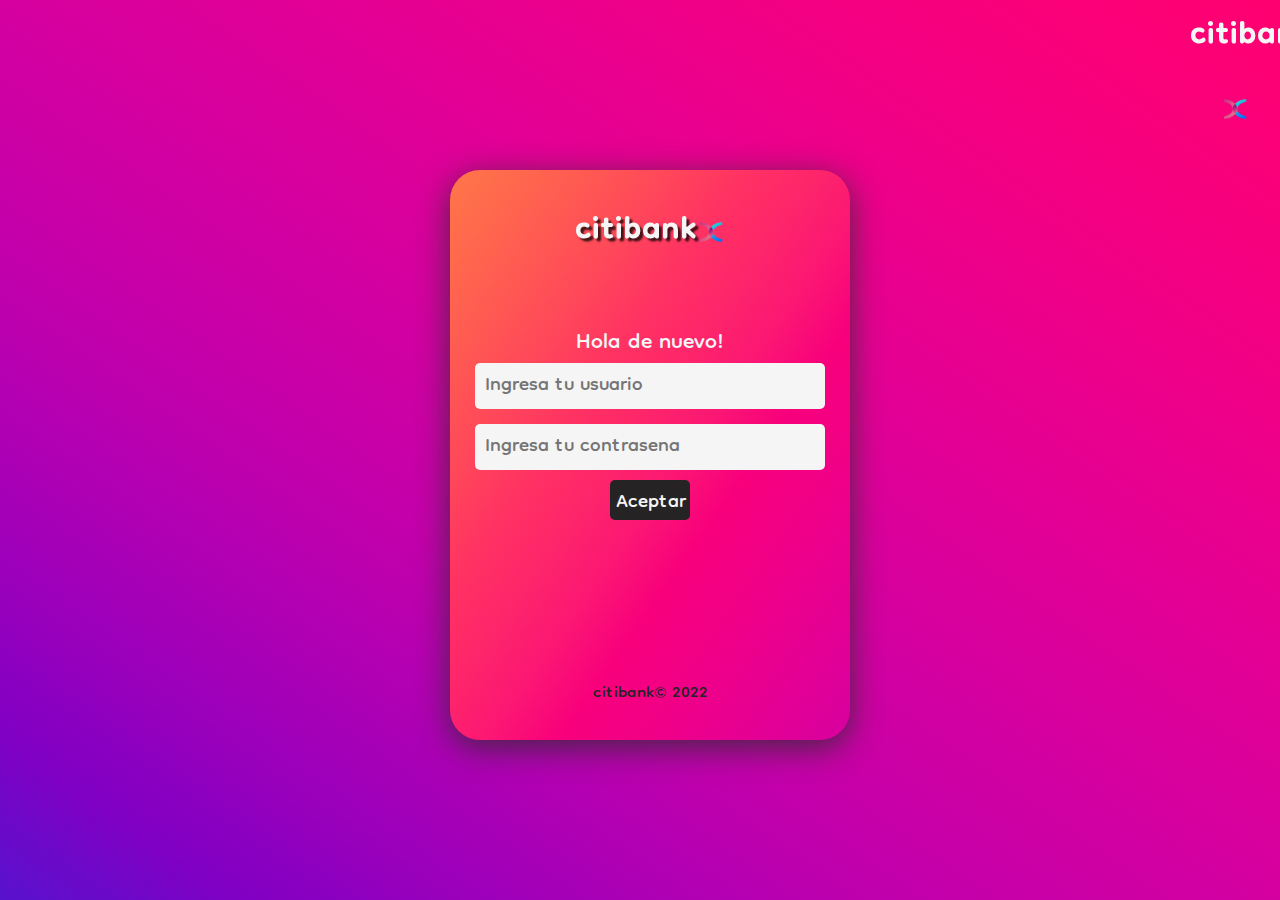
==== index.html @ 9b7be34e "add functionality" ====
<!DOCTYPE html>
<html lang="en">
<head>
    <meta charset="UTF-8">
    <meta http-equiv="X-UA-Compatible" content="IE=edge">
    <meta name="viewport" content="width=device-width, initial-scale=1.0">
    <link rel="preconnect" href="https://fonts.googleapis.com">
    <link rel="preconnect" href="https://fonts.gstatic.com" crossorigin>
    <link href="https://fonts.googleapis.com/css2?family=Dongle:wght@300&display=swap" rel="stylesheet">
    <link rel="shortcut icon" href="./assets/loco.png">
    <link rel="stylesheet" href="style.css">
    <title>ATM</title>
</head>
<body>
    <header>
        <h1 id="title-header">citibank<img id="logo-image-w" src="./assets/loco.png" alt="" srcset=""></h1>
    </header>
    <section class="container" id="container-access">
        <div class="welcome-title">
            <h1>citibank<img id="img-first" src="./assets/loco.png" alt="" srcset=""></h1>
        </div>
        <div class="welcome-data">
            <span>Hola de nuevo!</span>
            <input placeholder="Ingresa tu usuario" type="text" id="user">
            <input placeholder="Ingresa tu contrasena" type="password" id="password">
            <button id="btn-access" onClick="Access();">Aceptar</button>
            <span id="error-mssg" style="display:none;">Acceso denegado.<br>Intentalo de nuevo.</span>
        </div>
        <div class="welcome-footer">
            <span>citibank© 2022</span>
        </div>
    </section>
    <section class="container" id="container-stats" style="display:none;">
            <section class="balance">
                <p class="title-setts">Mi cuenta</p>
                <p id="title-balance">Estadisticas</p>
            </section>
            <section class="stats-resume">
                <div class="stats-item">
                    <img src="./assets/deposit.png" alt="">
                    <div class="stats-group">
                        <span class="stats-name">Entrada de<br>Depositos</span>
                        <span class="stats-amount">$8580</span>
                    </div>
                </div>
                <div class="stats-item">
                    <img src="./assets/daily.png" alt="">
                    <div class="stats-group">
                        <span class="stats-name">Deposito<br>Diario</span>
                        <span class="stats-amount">$300</span>
                    </div>
                </div>
                <div class="stats-item">
                    <img src="./assets/month.png" alt="">
                    <div class="stats-group">
                        <span class="stats-name">Deposito<br>Mensual</span>
                        <span class="stats-amount">$13789</span> 
                    </div>
                </div>
            </section>
            <img class="graph" src="./assets/stats.PNG" alt="">
            <section class="stats-category">
                <h3>Category Expenses</h3>
                <img src="./assets/graphs.PNG" alt="">
            </section>
    </section>
    <section class="container" id="container-perfil" style="display:none;">
        <section class="balance">
            <p class="title-setts">Mi cuenta</p>
            <p id="title-balance">Perfil</p>
        </section>
        <section class="perfil-data">
            <img class="perfil-photo" src="./assets/perfil.png" alt="">
            <span class="perfil-title">Cuenta perfiles</span>            
            <div class="perfil-group">
                <span class="perfil-item-name">Identificacion personal</span>
                <div class="perfil-item">
                    <span class="perfil-item-title">Nombre completo</span>
                    <span class="perfil-item-data" id="namecmpt-client"></span>
                </div>
                <div class="perfil-item">
                    <span class="perfil-item-title">No de cliente</span>
                    <span  class="perfil-item-data">105524784</span>
                </div>
            </div>
            <div class="perfil-group">
                <span class="perfil-item-name">Datos de contacto</span>
                <div class="perfil-item">
                    <span class="perfil-item-title">Celular verificado</span>
                    <span class="perfil-item-data">** **** 5663</span>
                </div>
                <div class="perfil-item">
                    <span class="perfil-item-title">Casa</span>
                    <span  class="perfil-item-data">No aplica</span>
                </div>
                <div class="perfil-item">
                    <span class="perfil-item-title">Correo electronico</span>
                    <span  class="perfil-item-data">*******az@gmail.com</span>
                </div>
            </div>
            <div class="perfil-group">
                <span class="perfil-item-name">Datos personales</span>
                <div class="perfil-item">
                    <span class="perfil-item-title">Fecha de nacimiento</span>
                    <span class="perfil-item-data">**/**/1994</span>
                </div>
                <div class="perfil-item">
                    <span class="perfil-item-title">RFC</span>
                    <span  class="perfil-item-data">**********</span>
                </div>
            </div>
        </section>
    </section>
    <section class="container" id="container-home" style="display:none;">
        <section id="title-contain">
            <h2>¡Hola, <span id="name-client"></span>!</h2>
            <span>20-04-2022</span>    
        </section>
        <section id="card-contain">
            <span class="under">citibank </span>
            <div class="card">
                <p id="card-company">VISA</p>
                <img src="" alt="">
                <p id="card-number">**** **** **** 0005</p>
                <div id="card-data">
                    <div id="card-data-n">
                        <p class="card-data-names-style">CARDHOLDER</p>
                        <p class="card-data-style"> <span id="namecmpt-client-card"></span></p>
                    </div>
                    <div id="card-data-d">  
                        <p class="card-data-names-style"> EXP</p>
                        <p class="card-data-style">11/24</p>
                    </div>
                    <div id="card-data-c">  
                        <p class="card-data-names-style">CVV</p>
                        <p class="card-data-style">826</p>
                    </div>
                </div>
            </div>
        </section>
        <section id="operations-contain" >
                <button class="operations-card" onClick="Consulta();">
                    <img class="operations-img" src="./assets/consulta.png" alt="">
                    <span class="operations-item-name">Consulta</span>
                </button>
                <button class="operations-card" onClick="Abona();">
                    <img class="operations-img" src="./assets/abona.png" alt="">
                    <span class="operations-item-name">Abona</span>
                </button>
                <button class="operations-card" onClick="Retira();">
                    <img class="operations-img" src="./assets/retira.png" alt="">
                    <span class="operations-item-name">Retira</span>
                </button>
        </section>
    </section>
    <section class="container" id="container-pay" style="display:none;">
        <section class="balance">
            <p id="total-balance">$<span id="amount-client"></span> </p>
            <p id="title-balance">Available balance</p>
        </section>
        <div class="operations-card-selected">
            <img class="operations-img-selected" src="./assets/abona.png" alt="">
            <span class="operations-item-name-selected">Abona</span>
        </div>
        <section class="container-amount">
            <!--<span id="span-amount">Ingresa la cantidad: </span> <br>-->
            <span class="sign">$</span>
            <input type="number" name="amount" id="abona-amount">
            <button id="accept-amount" onclick="AbonaAction();">Aceptar</button>
            <p id="amount-info"></p>   
        </section>
        <section id="container-extras">
            <span class="balance-day">Other Settings</span>
            <div class="balance-item2">
                <img class="balance-icon" src="./assets/contact.png" alt="">
                <span class="balance-place-type">Contactless Payment</span>
                <img class="balance-icon" src="./assets/on.png" alt="">
            </div>
            <div class="balance-item2">
                <img class="balance-icon" src="./assets/online.png" alt="">
                <span class="balance-place-type">Online Payment</span>
                <img class="balance-icon" src="./assets/off.png" alt="">
            </div>
            <div class="balance-item2">
                <img class="balance-icon" src="./assets/efect.png" alt="">
                <span class="balance-place-type">ATM Withdraws</span>
                <img class="balance-icon" src="./assets/on.png" alt="">
            </div>
            <div class="balance-item2">
                <img class="balance-icon" src="./assets/limit.png" alt="">
                <span class="balance-place-type">Card Limit</span>
                <img class="balance-icon" src="./assets/on.png" alt="">
            </div>
            <div class="balance-item2">
                <img class="balance-icon" src="./assets/freeze.png" alt="">
                <span class="balance-place-type">Freeze Card</span>
                <img class="balance-icon" src="./assets/off.png" alt="">
            </div>
        </section>
    </section>
    <section class="container" id="container-remove" style="display:none;">
        <section class="balance">
            <p id="total-balance">$<span id="amount-client-remove"></span> </p>
            <p id="title-balance">Available balance</p>
        </section>
        <div class="operations-card-selected">
            <img class="operations-img-selected" src="./assets/retira.png" alt="">
            <span class="operations-item-name-selected">Retira</span>
        </div>
        <section class="container-amount">
            <!--<span id="span-amount">Ingresa la cantidad: </span> <br>-->
            <span class="sign">$</span>
            <input type="number" name="amount" id="retira-amount">
            <button id="accept-amount-r" onclick="RetiraAction();">Aceptar</button>
            <p id="amount-info-r"></p>   
        </section>
        <section id="container-extras">
            <span class="balance-day">Other Settings</span>
            <div class="balance-item2">
                <img class="balance-icon" src="./assets/contact.png" alt="">
                <span class="balance-place-type">Contactless Payment</span>
                <img class="balance-icon" src="./assets/on.png" alt="">
            </div>
            <div class="balance-item2">
                <img class="balance-icon" src="./assets/online.png" alt="">
                <span class="balance-place-type">Online Payment</span>
                <img class="balance-icon" src="./assets/off.png" alt="">
            </div>
            <div class="balance-item2">
                <img class="balance-icon" src="./assets/efect.png" alt="">
                <span class="balance-place-type">ATM Withdraws</span>
                <img class="balance-icon" src="./assets/on.png" alt="">
            </div>
            <div class="balance-item2">
                <img class="balance-icon" src="./assets/limit.png" alt="">
                <span class="balance-place-type">Card Limit</span>
                <img class="balance-icon" src="./assets/on.png" alt="">
            </div>
            <div class="balance-item2">
                <img class="balance-icon" src="./assets/freeze.png" alt="">
                <span class="balance-place-type">Freeze Card</span>
                <img class="balance-icon" src="./assets/off.png" alt="">
            </div>
        </section>
    </section>
    <section class="container" id="container-operations" style="display:none;">
        <section class="balance">
            <p id="total-balance">$<span id="amount-client-s"></span> </p>
            <p id="title-balance">Available balance</p>
        </section>
        <section class="balance-operations">
            <span class="balance-day">Today</span>
            <div class="balance-operations-container">
                <div class="balance-item">
                    <img class="balance-icon" src="./assets/grocery.png" alt="">
                    <div class="balance-place">
                        <span class="balance-place-type">Grocery</span>
                        <span class="balance-place-name">Walmart</span>
                    </div>
                    <div class="balance-income">
                        <span class="balance-income-amount">-$1,350.20</span>
                        <span class="balance-income-date">19 Feb</span>
                    </div>
                </div>
                <div class="balance-item">
                    <img class="balance-icon" src="./assets/transport.png" alt="">
                    <div class="balance-place">
                        <span class="balance-place-type">Transport</span>
                        <span class="balance-place-name">Uber</span>
                    </div>
                    <div class="balance-income">
                        <span class="balance-income-amount">-$150.00</span>
                        <span class="balance-income-date">19 Feb</span>
                    </div>
                </div>
            </div>
            <span class="balance-day">Yesterday</span>
            <div class="balance-operations-container">
                <div class="balance-item">
                    <img class="balance-icon" src="./assets/coffee.png" alt="">
                    <div class="balance-place">
                        <span class="balance-place-type">Food</span>
                        <span class="balance-place-name">Starbucks</span>
                    </div>
                    <div class="balance-income">
                        <span class="balance-income-amount">-$1,350.20</span>
                        <span class="balance-income-date">18 Feb</span>
                    </div>
                </div>
            <span class="balance-day">Last week</span>
            <div class="balance-operations-container">
                <div class="balance-item">
                    <img class="balance-icon" src="./assets/grocery.png" alt="">
                    <div class="balance-place">
                        <span class="balance-place-type">Grocery</span>
                        <span class="balance-place-name">Walmart</span>
                    </div>
                    <div class="balance-income">
                        <span class="balance-income-amount">-$890.65</span>
                        <span class="balance-income-date">16 Feb</span>
                    </div>
                </div>
                <div class="balance-item">
                    <img class="balance-icon" src="./assets/delivery.png" alt="">
                    <div class="balance-place">
                        <span class="balance-place-type">Delivery</span>
                        <span class="balance-place-name">Amazon</span>
                    </div>
                    <div class="balance-income">
                        <span class="balance-income-amount">-$350.00</span>
                        <span class="balance-income-date">14 Feb</span>
                    </div>
                </div>
                <div class="balance-item">
                    <img class="balance-icon" src="./assets/meat.png" alt="">
                    <div class="balance-place">
                        <span class="balance-place-type">Food</span>
                        <span class="balance-place-name">Don Asado</span>
                    </div>
                    <div class="balance-income">
                        <span class="balance-income-amount">-$1,130.00</span>
                        <span class="balance-income-date">13 Feb</span>
                    </div>
                </div>
            </div>
        </section>
    </section>
    <section id="menu-contain" style="display:none;">
            <button class="menu-item" id="btn-inicio" onClick="Home();">
                <img class="menu-img" src="./assets/home.png" alt="">
                <span class="menu-item-name">Inicio</span>
            </button>
            <button class="menu-item" id="btn-statics" onClick="Today();">
                <img class="menu-img" src="./assets/today.png" alt="">
                <span class="menu-item-name">Statics</span>
            </button>
            <button class="menu-item" id="btn-perfil" onClick="Perfil();">
                <img class="menu-img" src="./assets/perfil.png" alt="">
                <span class="menu-item-name">Perfil</span>
            </button>
    </section>
    <source>
</body>
<script src="myscript.js"></script>
</html>
---- style.css ----
*{
    margin:0;
    border:0;
    font-family: 'Dongle', sans-serif;
    font-size: 30px;
}

button{
    background: none;
}
body{
    background-image: linear-gradient(to right top, #5812cc, #7f00c4, #9b00bb, #b100b3, #c300ab, #cf00a3, #da009c, #e40094, #ec008b, #f40082, #fa0079, #ff006f);
    display:flex;
    flex-direction: row;
    justify-content: center;
    height: 100vh;
    overflow: hidden;
    color:rgb(37, 35, 35);
}

header{
    position: absolute;
    width: 100vw;
    overflow: hidden;
}

#container-access{
    background-image: linear-gradient(to left top, #d700a0, #e10097, #ea008e, #f20085, #f8007c, #fb1773, #fe266a, #ff3362, #ff475a, #ff5853, #ff684d, #ff7649);
    box-shadow: 0 8px 32px 0 rgba(44, 45, 46, 0.829);
    text-align: center;
    display: flex;
    flex-direction: column;
    justify-content: space-between;
}

.welcome-title h1{
    color: whitesmoke;
    font-size: 50px;
    text-shadow: 3px 3px 2px rgba(2, 2, 2, 0.746);
}

#img-first{
    width: 30px;
    height:20px; 
    margin-bottom:-4px;
}

.welcome-data{
    display: flex;
    flex-direction: column;
    text-align: center;
    margin-top: -100px;
}

.welcome-data span{
    color: whitesmoke;
    font-size: 34px;
    margin-bottom: -20px;
}

.welcome-data input{
    border-radius: 5px;
    background-color: whitesmoke;
    color: rgb(37, 35, 35);
    padding-left: 10px;
    margin-top: 15px;
}

#btn-access{
    display: flex;
    align-self: center;
    width:80px;
    height: 40px;
    border-radius: 5px;
    margin-top: 10px;
    color: whitesmoke;
    background-color: rgb(37, 35, 35);
}

#error-mssg{
    border-radius: 5px;
    font-size: 25px;
    color: rgb(100, 21, 21);
    font-weight: bolder;
    line-height: 20px;
    margin-top: 5px;
}

#btn-access:hover{
    background-color: #5812CC;
    box-shadow: 0 8px 20px 0 rgba(44, 45, 46, 0.829);
    transform: scale(1.1);
    cursor: pointer;
    text-shadow: 3px 3px 2px rgba(2, 2, 2, 0.746);
}

.welcome-footer span{
    font-size: 25px;
}

.stats-resume{
    display: flex;
    flex-direction: row;
    margin-top: 20px;
    justify-content: space-between;
    align-items: center
}

.stats-item{
    display: flex;
}
.stats-item img{
    width: 35px;
    height: 35px;
}
.stats-group{
    display: flex;
    flex-direction: column;
    line-height: 15px;
}

.stats-name{
    font-size: 20px;
    color: rgba(122, 121, 121, 0.712);
}

.stats-amount{
    font-size: 22px;
}

.graph{
    border-radius: 10px;
    margin-top: 25px;
    box-shadow: 0 8px 32px 0 rgba(40, 40, 43, 0.301);
    width: 100%;
}

.stats-category{
    display: flex;
    flex-direction: column;
}

.stats-category h3{
    font-size: 20px;
    margin-top: 25px;
}

.stats-category img{
    height: 120px;
    width: 120px;
    align-self: center;
    border-radius: 10px;
}

.perfil-data{
    display: flex;
    flex-direction: column;
}

.perfil-photo{
    width: 80px;
    height: 80px;
    margin-top: 5px;
    align-self: center;
}

.perfil-title{
    font-size: 20px;
    color: rgba(122, 121, 121, 0.712);
    margin-top: -8px;
    align-self: center;
}

.perfil-group{
    margin-top: -10px;
}

.perfil-item-name{
    font-size: 23px;
    color: rgba(122, 121, 121, 0.712);
}

.perfil-item{
    display: flex;
    flex-direction: row;
    width: 100%;
    justify-content: space-between;
    box-shadow: 0 8px 32px 0 rgba(40, 40, 43, 0.301);
    border-radius: 5px;
    padding-left: 5px;
    padding-right: 5px;
}

.perfil-item-title{
    font-size: 20px;
    color: rgba(122, 121, 121, 0.712);
}

.perfil-item-data{
    font-size: 22px;
    font-weight: bold;
    color: rgb(37, 35, 35);
}

#title-header{
    color: whitesmoke;
    font-size: 50px;
    padding-left: 1190px;
    text-align: center;
}


#logo-image-w{
    width: 30px;
    height:20px; 
    margin-bottom: -3px;
}

.container{
    align-self: center;
    display: flex;
    flex-direction: column;
    /*
    background: rgba( 255, 255, 255, 0.25 );
    box-shadow: 0 8px 32px 0 rgba( 31, 38, 135, 0.37 );
    backdrop-filter: blur( 4px );
    -webkit-backdrop-filter: blur( 4px );
    border-radius: 10px;
    border: 1px solid rgba( 255, 255, 255, 0.18 );*/
    background-color: whitesmoke;
    border-radius: 30px;
    padding: 25px;
    margin-top: 10px;
    margin-left: 20px;
}

#container-operations, #container-pay, #container-access, #container-stats, #container-perfil{
    width:350px;
    height:520px;
}

#title-contain{
    display: flex;
    justify-content: space-between;
}


#card-contain{    
  position: relative;
}
.card{
    /*background: rgba( 255, 118, 73, 0.3 );
box-shadow: 0 8px 32px 0 rgba( 31, 38, 135, 0.37 );
backdrop-filter: blur( 12px );
-webkit-backdrop-filter: blur( 12px );
border-radius: 10px;
border: 1px solid rgba( 255, 255, 255, 0.18 );*/
    background: rgba( 255, 118, 73, 0.95 );
    box-shadow: 0 8px 32px 0 rgba(31, 38, 135, 0.507);
    backdrop-filter: blur( 13.5px );
    -webkit-backdrop-filter: blur( 13.5px );
    border-radius: 10px;
    border: 1px solid rgba( 255, 255, 255, 0.18 );
    width:350px;
    height:200px;
    display: flex;
    flex-direction: column;
}

.card:hover{
    transform: rotate3d(50px);
}

#card-company{
    align-self: flex-end;
    padding-top: 10px;
    padding-right: 20px;
    font-weight: bold;
    color: whitesmoke;
}

.under{
    position:absolute;
    color:rgba(255, 255, 255, 0.424);
    font-size: 35px;
    margin-left:20px;
    margin-top:40px;
    z-index:2;
}

#card-number{
    padding-left: 20px;
    font-size: 45px;
    margin-top: 15px;
    color: whitesmoke;
}

#card-data{
    display: flex;
    margin-top: 0;
    margin-left:20px;
}

#card-data-n, #card-data-d{
    margin-right: 35px;
}

.card-data-names-style{
    font-size: 20px;
    position:absolute;
    margin-top: 8px;
    color: rgba(245, 245, 245, 0.507);
}

.card-data-style{
    margin-top: 15px;
    color: whitesmoke;
}

#operations-contain{
    display: flex;
    flex-direction: column;
    margin-top: 15px;
}

.operations-card{
    /*background: rgba( 0, 93, 255, 0.15 );
    box-shadow: 0 8px 32px 0 rgba( 31, 38, 135, 0.37 );
    backdrop-filter: blur( 13.5px );
    -webkit-backdrop-filter: blur( 13.5px );
    border-radius: 10px;
    background-color: #5812CC;*/
    background-color: rgb(37, 35, 35);
    border-radius: 5px;
    height: 80px;
    margin-top: 5px;
    display: flex;
    padding-left: 15px;
    justify-content: left;
    text-align: center;
    align-items: center;
}

.operations-card:hover{
    background-color: #5812CC;
    cursor: pointer;
}

.operations-img{
    width: 60px;
    height: 60px;
    border-radius: 30px;
}

.operations-card:hover img{
    width: 70px;
    height: 70px;
    box-shadow: 10px 10px 10px 0px rgba(0,0,0,0.75);
    -webkit-box-shadow: 10px 10px 10px 0px rgba(0,0,0,0.75);
    -moz-box-shadow: 10px 10px 10px 0px rgba(0,0,0,0.75);
}

.operations-item-name{
    color: whitesmoke;
    font-size: 40px;
    padding-left: 15px;
}

.operations-card:hover span{
    text-shadow: 3px 3px 2px rgba(2, 2, 2, 0.746);
    letter-spacing: 7px;
    font-weight: bolder;
}

#menu-contain{
    position: absolute;
    width: 100%;
    display: flex;
    flex-direction: column;
    margin-left: 0px;
    margin-top: 30px;
}

.menu-item{
    background-color: rgb(37, 35, 35);
    border-radius: 5px;
    display: flex;
    flex-direction: column;
    align-items: center;
    width: 60px;
    padding-top: 5px;
    margin-top: 1px;
}

.menu-item:hover{
    background-color: #5812CC;
    cursor: pointer;
    flex-direction: row;
    align-items: center;
    width: 150px;
    height: 60px;
    align-self: 50px;
    padding-top: 0;
    padding-right: 20px;
}

.menu-item:hover img{
    width: 50px;
    height: 50px;
    padding-left: 15px;
}
.menu-img{
    width: 30px;
    height: 30px;
}

.menu-item-name{
    font-size: 18px;
    color: whitesmoke;
    font-weight: bolder;
    letter-spacing: 2px;
}

.menu-item:hover span{
    font-size: 25px;
    margin-left: 5px;
}

/*///////////////////////////////*/
.balance{
    width:100%;
    border-bottom: 2px solid #5812CC;
}

#total-balance{
    font-size: 50px;
    position: absolute;
    font-weight: bolder;
    margin-top: -40px;
}

#amount-client, #amount-client-s, #amount-client-remove{
    font-size: 50px;
    position: absolute;
    font-weight: bolder;
}

.title-setts{
    font-size: 50px;
    position: absolute;
    font-weight: bolder;
    margin-top: -40px;
}

#title-balance{
    font-size: 25px;
    margin-top: 40px;
    color:rgba(122, 121, 121, 0.986);
}

/*/////////////////////////////*/

.balance-day{
    font-size: 20px;
    color:rgba(122, 121, 121, 0.712);    
    font-weight: bolder;
}

.balance-item{
    display: flex;
    flex-direction: row;
    align-items: center;
    justify-content: space-between;
    text-align: center;
    background: rgba( 255, 255, 255, 0.2 );
    box-shadow: 0 8px 32px 0 rgba( 31, 38, 135, 0.37 );
    backdrop-filter: blur( 13.5px );
    -webkit-backdrop-filter: blur( 13.5px );
    border-radius: 10px;
    border: 1px solid rgba( 255, 255, 255, 0.18 );
    padding: 5px 15px;
    margin-top: 1px;
}

.balance-item:hover{
    background-color:rgb(37, 35, 35);
    color: whitesmoke;
}

.balance-place, .balance-income{
    display: flex;
    flex-direction: column;
    line-height: 15px;
}

.balance-icon{
    height: 33px;
    width: 33px;
}

.balance-place-type{
    font-size: 22px;  
    font-weight: bolder;  
}

.balance-place-name{
    font-size: 22px; 
}

.balance-income-amount{
    font-size: 22px; 
    font-weight: bolder;
    color:rgb(214, 24, 24);
}

.balance-income-date{
    font-size: 22px; 
}

#amount{
    padding-left: 10px;
    border-radius: 5px;
    background-color: #5912cc41;
}

.sign{
    font-weight: bold;
}


#accept-amount, #accept-amount-r {
   background-color: rgb(37, 35, 35);
   color: whitesmoke;
   border-radius: 10px;
   font-weight: bold;
   font-size: 28px;
 }

 #accept-amount:hover, #accept-amount-r:hover {
   background-color: #5812CC;
   text-decoration: none;
   cursor: pointer;
 }

 #abona-amount{
    padding-left: 15px;
    height: 30px;
 }

 #amount-info, #amount-info-r{
     position: absolute;
     line-height: 20px;
 }
 #container-extras{
     margin-top: 55px;
 }

 
.operations-card-selected{
    background-color: #5812CC;
    border-radius: 5px;
    height: 50px;
    margin-top: 5px;
    display: flex;
    padding-left: 15px;
    justify-content: left;
    text-align: center;
    align-items: center;
}

.operations-img-selected{
    width: 30px;
    height: 30px;
    border-radius: 30px;
}


.operations-item-name-selected{
    color: whitesmoke;
    font-size: 40px;
    padding-left: 15px;
}

 .balance-item2{
    display: flex;
    flex-direction: row;
    align-items: center;
    justify-content: space-between;
    text-align: center;
    background: rgba( 255, 255, 255, 0.2 );
    box-shadow: 0 8px 32px 0 rgba( 31, 38, 135, 0.37 );
    backdrop-filter: blur( 13.5px );
    -webkit-backdrop-filter: blur( 13.5px );
    border-radius: 10px;
    border: 1px solid rgba( 255, 255, 255, 0.18 );
    padding: 5px 15px;
    margin-top: 1px;
 }
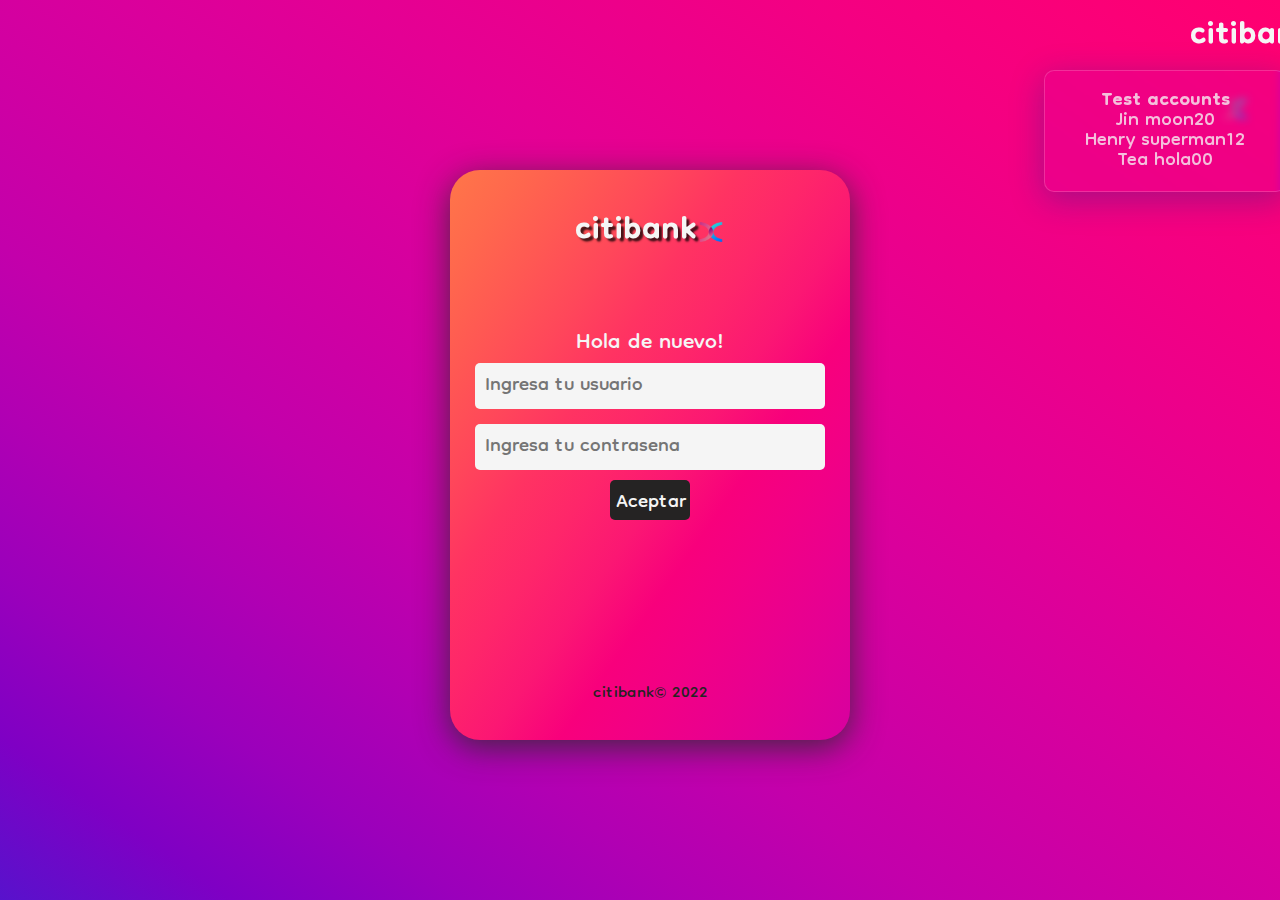
==== commit f3da9dac: "add final changes" ====
--- a/index.html
+++ b/index.html
@@ -30,6 +30,12 @@
             <span>citibank© 2022</span>
         </div>
     </section>
+    <div class="test-acc-pin">
+        <h3>Test accounts</h3>
+        <span>Jin  moon20</span>
+        <span>Henry  superman12</span>
+        <span>Tea  hola00</span>
+    </div>
     <section class="container" id="container-stats" style="display:none;">
             <section class="balance">
                 <p class="title-setts">Mi cuenta</p>
--- a/style.css
+++ b/style.css
@@ -92,6 +92,30 @@
     transform: scale(1.1);
     cursor: pointer;
     text-shadow: 3px 3px 2px rgba(2, 2, 2, 0.746);
+}
+
+.test-acc-pin{
+    position: absolute;
+    display: flex;
+    flex-direction: column;
+    align-items: center;
+    width: 200px;
+    margin-right: -1050px;
+    margin-top: 70px;
+    line-height: 20px;
+    padding: 20px;
+    background: rgba( 215, 0, 160, 0.25 );
+    box-shadow: 0 8px 32px 0 rgba( 31, 38, 135, 0.37 );
+    backdrop-filter: blur( 4px );
+    -webkit-backdrop-filter: blur( 4px );
+    border-radius: 10px;
+    border: 1px solid rgba( 255, 255, 255, 0.18 );
+    color: rgba(245, 245, 245, 0.781);
+}
+
+.test-acc-pin:nth-child(1){
+    font-weight: bold;
+    font-size: 35px;
 }
 
 .welcome-footer span{
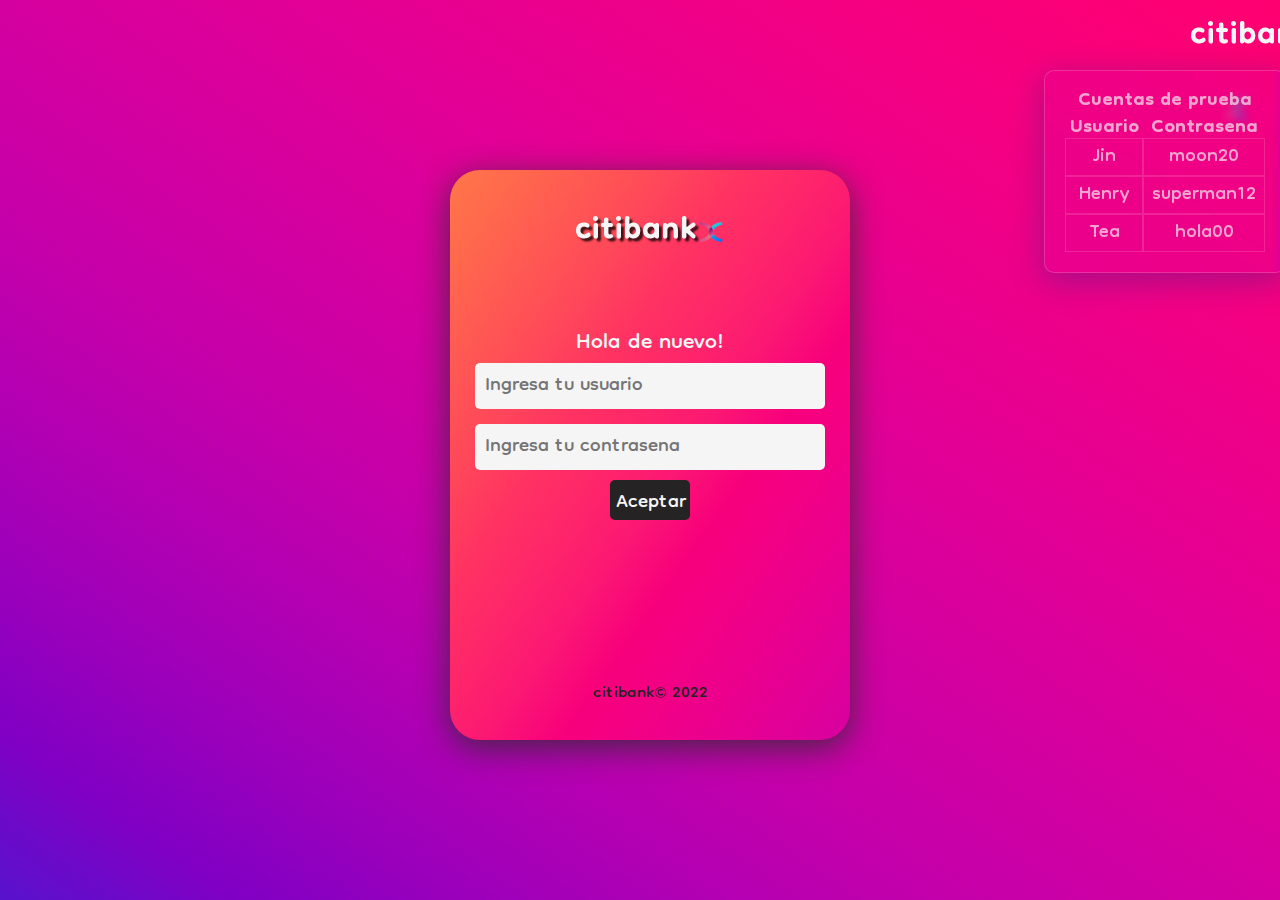
==== commit 10a0c3e2: "add functionality in buttons and adjustments on math operations" ====
--- a/index.html
+++ b/index.html
@@ -30,46 +30,15 @@
             <span>citibank© 2022</span>
         </div>
     </section>
-    <div class="test-acc-pin">
-        <h3>Test accounts</h3>
-        <span>Jin  moon20</span>
-        <span>Henry  superman12</span>
-        <span>Tea  hola00</span>
+    <div class="test-acc-pin" id="acc-pin">
+        <h3>Cuentas de prueba</h3>
+        <div class="test-acc-user">
+            <h3>Usuario</h3> <h3>Contrasena</h3>
+            <span>Jin</span> <span> moon20</span>
+            <span>Henry</span> <span> superman12</span>
+            <span>Tea</span> <span> hola00</span>
+        </div>
     </div>
-    <section class="container" id="container-stats" style="display:none;">
-            <section class="balance">
-                <p class="title-setts">Mi cuenta</p>
-                <p id="title-balance">Estadisticas</p>
-            </section>
-            <section class="stats-resume">
-                <div class="stats-item">
-                    <img src="./assets/deposit.png" alt="">
-                    <div class="stats-group">
-                        <span class="stats-name">Entrada de<br>Depositos</span>
-                        <span class="stats-amount">$8580</span>
-                    </div>
-                </div>
-                <div class="stats-item">
-                    <img src="./assets/daily.png" alt="">
-                    <div class="stats-group">
-                        <span class="stats-name">Deposito<br>Diario</span>
-                        <span class="stats-amount">$300</span>
-                    </div>
-                </div>
-                <div class="stats-item">
-                    <img src="./assets/month.png" alt="">
-                    <div class="stats-group">
-                        <span class="stats-name">Deposito<br>Mensual</span>
-                        <span class="stats-amount">$13789</span> 
-                    </div>
-                </div>
-            </section>
-            <img class="graph" src="./assets/stats.PNG" alt="">
-            <section class="stats-category">
-                <h3>Category Expenses</h3>
-                <img src="./assets/graphs.PNG" alt="">
-            </section>
-    </section>
     <section class="container" id="container-perfil" style="display:none;">
         <section class="balance">
             <p class="title-setts">Mi cuenta</p>
@@ -85,7 +54,7 @@
                     <span class="perfil-item-data" id="namecmpt-client"></span>
                 </div>
                 <div class="perfil-item">
-                    <span class="perfil-item-title">No de cliente</span>
+                    <span class="perfil-item-title">No. de cliente</span>
                     <span  class="perfil-item-data">105524784</span>
                 </div>
             </div>
@@ -120,7 +89,7 @@
     <section class="container" id="container-home" style="display:none;">
         <section id="title-contain">
             <h2>¡Hola, <span id="name-client"></span>!</h2>
-            <span>20-04-2022</span>    
+            <span id="current-date"></span>    
         </section>
         <section id="card-contain">
             <span class="under">citibank </span>
@@ -130,7 +99,7 @@
                 <p id="card-number">**** **** **** 0005</p>
                 <div id="card-data">
                     <div id="card-data-n">
-                        <p class="card-data-names-style">CARDHOLDER</p>
+                        <p class="card-data-names-style">TITULAR</p>
                         <p class="card-data-style"> <span id="namecmpt-client-card"></span></p>
                     </div>
                     <div id="card-data-d">  
@@ -162,7 +131,7 @@
     <section class="container" id="container-pay" style="display:none;">
         <section class="balance">
             <p id="total-balance">$<span id="amount-client"></span> </p>
-            <p id="title-balance">Available balance</p>
+            <p id="title-balance">Saldo disponible</p>
         </section>
         <div class="operations-card-selected">
             <img class="operations-img-selected" src="./assets/abona.png" alt="">
@@ -171,43 +140,36 @@
         <section class="container-amount">
             <!--<span id="span-amount">Ingresa la cantidad: </span> <br>-->
             <span class="sign">$</span>
-            <input type="number" name="amount" id="abona-amount">
+            <input type="number" name="amount" id="abona-amount" onkeyup="HideMessage()">
             <button id="accept-amount" onclick="AbonaAction();">Aceptar</button>
             <p id="amount-info"></p>   
         </section>
-        <section id="container-extras">
-            <span class="balance-day">Other Settings</span>
+        <section class="container-extras">
+            <span class="balance-day">Otros</span>
             <div class="balance-item2">
-                <img class="balance-icon" src="./assets/contact.png" alt="">
-                <span class="balance-place-type">Contactless Payment</span>
-                <img class="balance-icon" src="./assets/on.png" alt="">
+                <span class="balance-place-type">Pagos online</span>
+                <div class="container-toggle">
+                    <label class="switch">
+                        <input type="checkbox" checked onchange="DisablePay()">
+                        <span class="slider"></span>
+                    </label>
+                </div>
             </div>
             <div class="balance-item2">
-                <img class="balance-icon" src="./assets/online.png" alt="">
-                <span class="balance-place-type">Online Payment</span>
-                <img class="balance-icon" src="./assets/off.png" alt="">
-            </div>
-            <div class="balance-item2">
-                <img class="balance-icon" src="./assets/efect.png" alt="">
-                <span class="balance-place-type">ATM Withdraws</span>
-                <img class="balance-icon" src="./assets/on.png" alt="">
-            </div>
-            <div class="balance-item2">
-                <img class="balance-icon" src="./assets/limit.png" alt="">
-                <span class="balance-place-type">Card Limit</span>
-                <img class="balance-icon" src="./assets/on.png" alt="">
-            </div>
-            <div class="balance-item2">
-                <img class="balance-icon" src="./assets/freeze.png" alt="">
-                <span class="balance-place-type">Freeze Card</span>
-                <img class="balance-icon" src="./assets/off.png" alt="">
+                <span class="balance-place-type">Recibir alertas SMS</span>
+                <div class="container-toggle">
+                    <label class="switch">
+                        <input type="checkbox">
+                        <span class="slider"></span>
+                    </label>
+                </div>
             </div>
         </section>
     </section>
     <section class="container" id="container-remove" style="display:none;">
         <section class="balance">
             <p id="total-balance">$<span id="amount-client-remove"></span> </p>
-            <p id="title-balance">Available balance</p>
+            <p id="title-balance">Saldo disponible</p>
         </section>
         <div class="operations-card-selected">
             <img class="operations-img-selected" src="./assets/retira.png" alt="">
@@ -216,51 +178,44 @@
         <section class="container-amount">
             <!--<span id="span-amount">Ingresa la cantidad: </span> <br>-->
             <span class="sign">$</span>
-            <input type="number" name="amount" id="retira-amount">
+            <input type="number" name="amount" id="retira-amount" onkeyup="HideMessage()">
             <button id="accept-amount-r" onclick="RetiraAction();">Aceptar</button>
             <p id="amount-info-r"></p>   
         </section>
-        <section id="container-extras">
-            <span class="balance-day">Other Settings</span>
+        <section class="container-extras">
+            <span class="balance-day">Otros</span>
             <div class="balance-item2">
-                <img class="balance-icon" src="./assets/contact.png" alt="">
-                <span class="balance-place-type">Contactless Payment</span>
-                <img class="balance-icon" src="./assets/on.png" alt="">
+                <span class="balance-place-type">Retiros online</span>
+                <div class="container-toggle">
+                    <label class="switch">
+                        <input type="checkbox" checked onchange="DisableRemove()">
+                        <span class="slider"></span>
+                    </label>
+                </div>
             </div>
             <div class="balance-item2">
-                <img class="balance-icon" src="./assets/online.png" alt="">
-                <span class="balance-place-type">Online Payment</span>
-                <img class="balance-icon" src="./assets/off.png" alt="">
-            </div>
-            <div class="balance-item2">
-                <img class="balance-icon" src="./assets/efect.png" alt="">
-                <span class="balance-place-type">ATM Withdraws</span>
-                <img class="balance-icon" src="./assets/on.png" alt="">
-            </div>
-            <div class="balance-item2">
-                <img class="balance-icon" src="./assets/limit.png" alt="">
-                <span class="balance-place-type">Card Limit</span>
-                <img class="balance-icon" src="./assets/on.png" alt="">
-            </div>
-            <div class="balance-item2">
-                <img class="balance-icon" src="./assets/freeze.png" alt="">
-                <span class="balance-place-type">Freeze Card</span>
-                <img class="balance-icon" src="./assets/off.png" alt="">
+                <span class="balance-place-type">Alertas SMS</span>
+                <div class="container-toggle">
+                    <label class="switch">
+                        <input type="checkbox">
+                        <span class="slider"></span>
+                    </label>
+                </div>
             </div>
         </section>
     </section>
     <section class="container" id="container-operations" style="display:none;">
         <section class="balance">
             <p id="total-balance">$<span id="amount-client-s"></span> </p>
-            <p id="title-balance">Available balance</p>
+            <p id="title-balance">Movimientos</p>
         </section>
         <section class="balance-operations">
-            <span class="balance-day">Today</span>
+            <span class="balance-day">Hoy</span>
             <div class="balance-operations-container">
                 <div class="balance-item">
                     <img class="balance-icon" src="./assets/grocery.png" alt="">
                     <div class="balance-place">
-                        <span class="balance-place-type">Grocery</span>
+                        <span class="balance-place-type">Abarrotes</span>
                         <span class="balance-place-name">Walmart</span>
                     </div>
                     <div class="balance-income">
@@ -271,7 +226,7 @@
                 <div class="balance-item">
                     <img class="balance-icon" src="./assets/transport.png" alt="">
                     <div class="balance-place">
-                        <span class="balance-place-type">Transport</span>
+                        <span class="balance-place-type">Transporte</span>
                         <span class="balance-place-name">Uber</span>
                     </div>
                     <div class="balance-income">
@@ -280,12 +235,12 @@
                     </div>
                 </div>
             </div>
-            <span class="balance-day">Yesterday</span>
+            <span class="balance-day">Ayer</span>
             <div class="balance-operations-container">
                 <div class="balance-item">
                     <img class="balance-icon" src="./assets/coffee.png" alt="">
                     <div class="balance-place">
-                        <span class="balance-place-type">Food</span>
+                        <span class="balance-place-type">Comida</span>
                         <span class="balance-place-name">Starbucks</span>
                     </div>
                     <div class="balance-income">
@@ -293,12 +248,12 @@
                         <span class="balance-income-date">18 Feb</span>
                     </div>
                 </div>
-            <span class="balance-day">Last week</span>
+            <span class="balance-day">La semana pasada</span>
             <div class="balance-operations-container">
                 <div class="balance-item">
                     <img class="balance-icon" src="./assets/grocery.png" alt="">
                     <div class="balance-place">
-                        <span class="balance-place-type">Grocery</span>
+                        <span class="balance-place-type">Abarrotes</span>
                         <span class="balance-place-name">Walmart</span>
                     </div>
                     <div class="balance-income">
@@ -309,7 +264,7 @@
                 <div class="balance-item">
                     <img class="balance-icon" src="./assets/delivery.png" alt="">
                     <div class="balance-place">
-                        <span class="balance-place-type">Delivery</span>
+                        <span class="balance-place-type">Entregas</span>
                         <span class="balance-place-name">Amazon</span>
                     </div>
                     <div class="balance-income">
@@ -320,7 +275,7 @@
                 <div class="balance-item">
                     <img class="balance-icon" src="./assets/meat.png" alt="">
                     <div class="balance-place">
-                        <span class="balance-place-type">Food</span>
+                        <span class="balance-place-type">Comida</span>
                         <span class="balance-place-name">Don Asado</span>
                     </div>
                     <div class="balance-income">
@@ -336,16 +291,11 @@
                 <img class="menu-img" src="./assets/home.png" alt="">
                 <span class="menu-item-name">Inicio</span>
             </button>
-            <button class="menu-item" id="btn-statics" onClick="Today();">
-                <img class="menu-img" src="./assets/today.png" alt="">
-                <span class="menu-item-name">Statics</span>
-            </button>
             <button class="menu-item" id="btn-perfil" onClick="Perfil();">
                 <img class="menu-img" src="./assets/perfil.png" alt="">
                 <span class="menu-item-name">Perfil</span>
             </button>
     </section>
-    <source>
 </body>
 <script src="myscript.js"></script>
 </html>--- a/style.css
+++ b/style.css
@@ -104,13 +104,13 @@
     margin-top: 70px;
     line-height: 20px;
     padding: 20px;
+    color: rgba(245, 245, 245, 0.671);
     background: rgba( 215, 0, 160, 0.25 );
     box-shadow: 0 8px 32px 0 rgba( 31, 38, 135, 0.37 );
     backdrop-filter: blur( 4px );
     -webkit-backdrop-filter: blur( 4px );
     border-radius: 10px;
     border: 1px solid rgba( 255, 255, 255, 0.18 );
-    color: rgba(245, 245, 245, 0.781);
 }
 
 .test-acc-pin:nth-child(1){
@@ -118,6 +118,18 @@
     font-size: 35px;
 }
 
+.test-acc-user{
+    display: grid;
+    grid-template-columns: repeat(2,1fr);
+    margin-top: 7px;
+    text-align: center;
+}
+
+.test-acc-user span{
+    border: 1px solid rgba(255, 255, 255, 0.137);
+    padding: 8px;
+
+}
 .welcome-footer span{
     font-size: 25px;
 }
@@ -258,7 +270,7 @@
     margin-left: 20px;
 }
 
-#container-operations, #container-pay, #container-access, #container-stats, #container-perfil{
+#container-operations, #container-pay, #container-access, #container-perfil, #container-remove{
     width:350px;
     height:520px;
 }
@@ -511,6 +523,53 @@
     color: whitesmoke;
 }
 
+.container-toggle{
+    margin-top: 3px;
+}
+.switch{
+    position: relative;
+    display: inline-block;
+    width: 68px;
+    height: 35px;
+    margin: 0 10px;
+}
+
+.slider{
+    position: absolute;
+    cursor: pointer;
+    top: 0;
+    left: 0;
+    right: 0;
+    bottom: 0;
+    background-color:  #ccc;
+    transition: .4s;
+    border-radius: 34px;
+}
+
+.switch input{
+    display: none;
+}
+
+.slider:before{
+    position: absolute;
+    content: "";
+    height: 28px;
+    width: 28px;
+    left: 5px;
+    bottom: 3px;
+    background-color: white;
+    transition: 0.4s;
+    border-radius: 50px;
+}
+
+input:checked + .slider{
+    background-color: #5812cc;
+}
+
+input:checked + .slider:before{
+    transform: translateX(30px);
+}
+
 .balance-place, .balance-income{
     display: flex;
     flex-direction: column;
@@ -523,8 +582,9 @@
 }
 
 .balance-place-type{
-    font-size: 22px;  
+    font-size: 25px;  
     font-weight: bolder;  
+    align-self: center;
 }
 
 .balance-place-name{
@@ -566,7 +626,7 @@
    cursor: pointer;
  }
 
- #abona-amount{
+ #abona-amount, #retira-amount{
     padding-left: 15px;
     height: 30px;
  }
@@ -575,7 +635,7 @@
      position: absolute;
      line-height: 20px;
  }
- #container-extras{
+ .container-extras{
      margin-top: 55px;
  }
 
@@ -617,6 +677,10 @@
     -webkit-backdrop-filter: blur( 13.5px );
     border-radius: 10px;
     border: 1px solid rgba( 255, 255, 255, 0.18 );
-    padding: 5px 15px;
+    padding: 7px 15px 1px 15px;
     margin-top: 1px;
+ }
+
+ #exit-button{
+     color:burlywood;
  }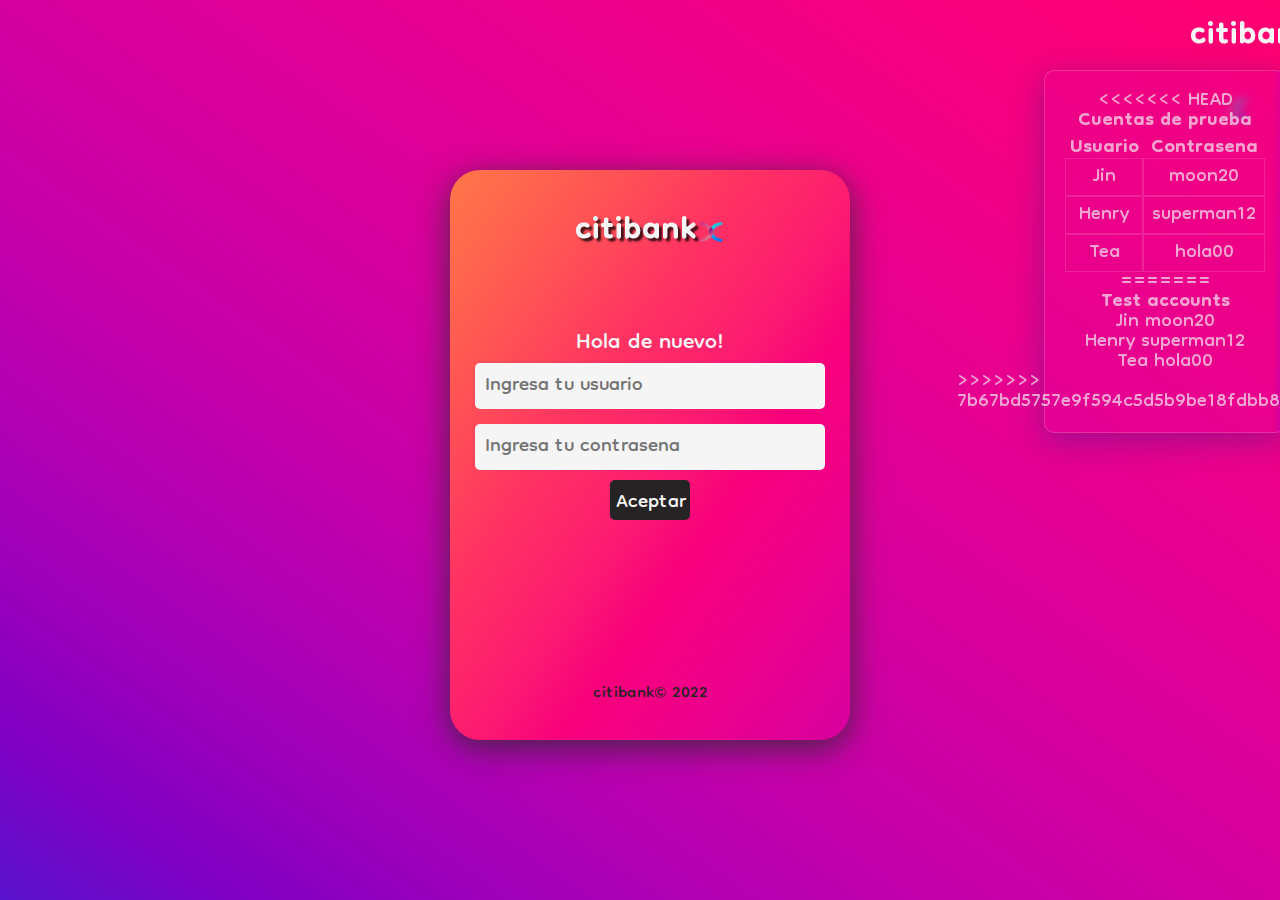
==== commit 47cd3bdb: "Merge branch 'master' of https://github.com/paocheez/ATM" ====
--- a/index.html
+++ b/index.html
@@ -31,6 +31,7 @@
         </div>
     </section>
     <div class="test-acc-pin" id="acc-pin">
+<<<<<<< HEAD
         <h3>Cuentas de prueba</h3>
         <div class="test-acc-user">
             <h3>Usuario</h3> <h3>Contrasena</h3>
@@ -38,6 +39,12 @@
             <span>Henry</span> <span> superman12</span>
             <span>Tea</span> <span> hola00</span>
         </div>
+=======
+        <h3>Test accounts</h3>
+        <span>Jin  moon20</span>
+        <span>Henry  superman12</span>
+        <span>Tea  hola00</span>
+>>>>>>> 7b67bd5757e9f594c5d5b9be18fdbb850b59d5ce
     </div>
     <section class="container" id="container-perfil" style="display:none;">
         <section class="balance">
@@ -298,4 +305,4 @@
     </section>
 </body>
 <script src="myscript.js"></script>
-</html>+</html>
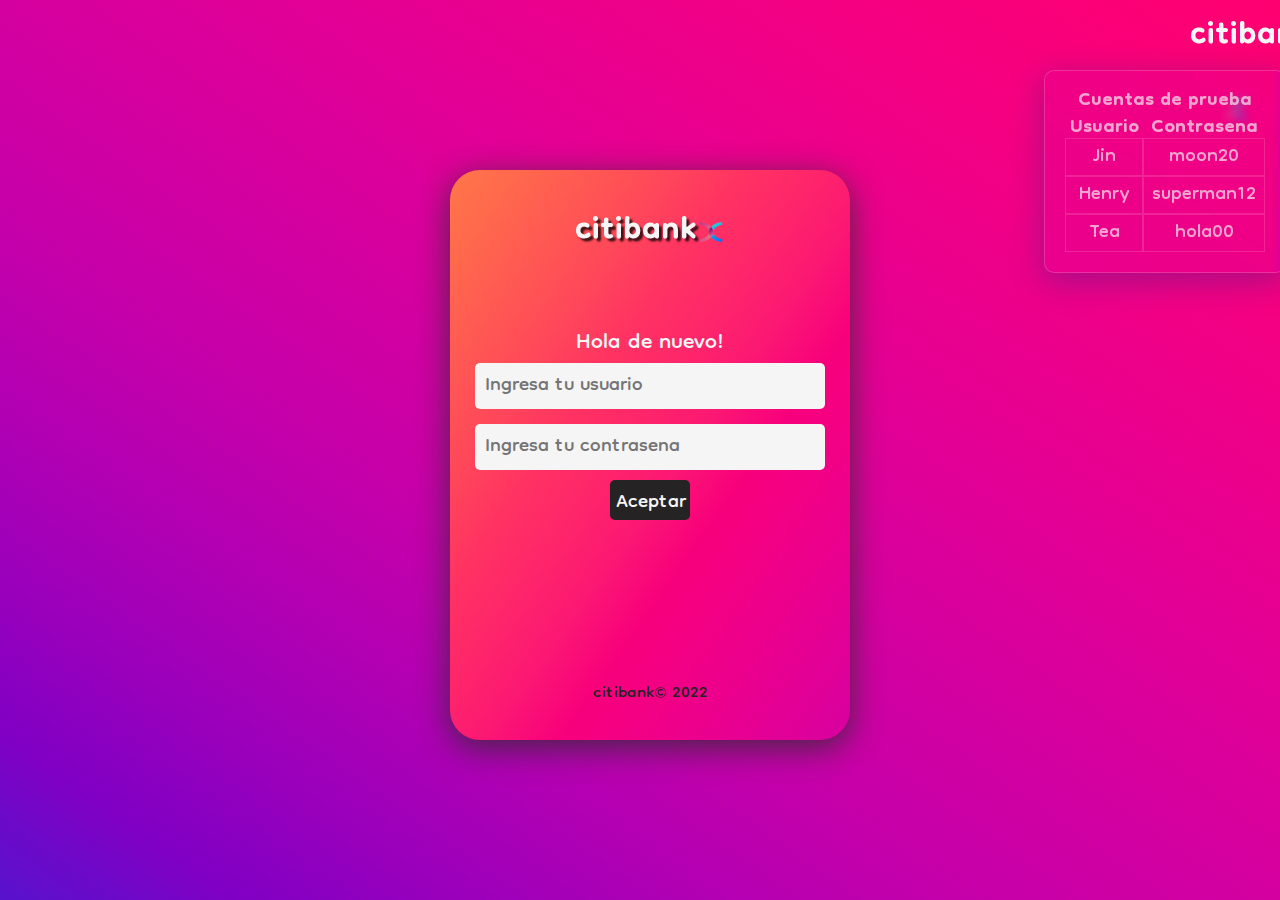
==== commit e1e5997a: "add new functions and remove comments" ====
--- a/index.html
+++ b/index.html
@@ -31,7 +31,6 @@
         </div>
     </section>
     <div class="test-acc-pin" id="acc-pin">
-<<<<<<< HEAD
         <h3>Cuentas de prueba</h3>
         <div class="test-acc-user">
             <h3>Usuario</h3> <h3>Contrasena</h3>
@@ -39,12 +38,6 @@
             <span>Henry</span> <span> superman12</span>
             <span>Tea</span> <span> hola00</span>
         </div>
-=======
-        <h3>Test accounts</h3>
-        <span>Jin  moon20</span>
-        <span>Henry  superman12</span>
-        <span>Tea  hola00</span>
->>>>>>> 7b67bd5757e9f594c5d5b9be18fdbb850b59d5ce
     </div>
     <section class="container" id="container-perfil" style="display:none;">
         <section class="balance">
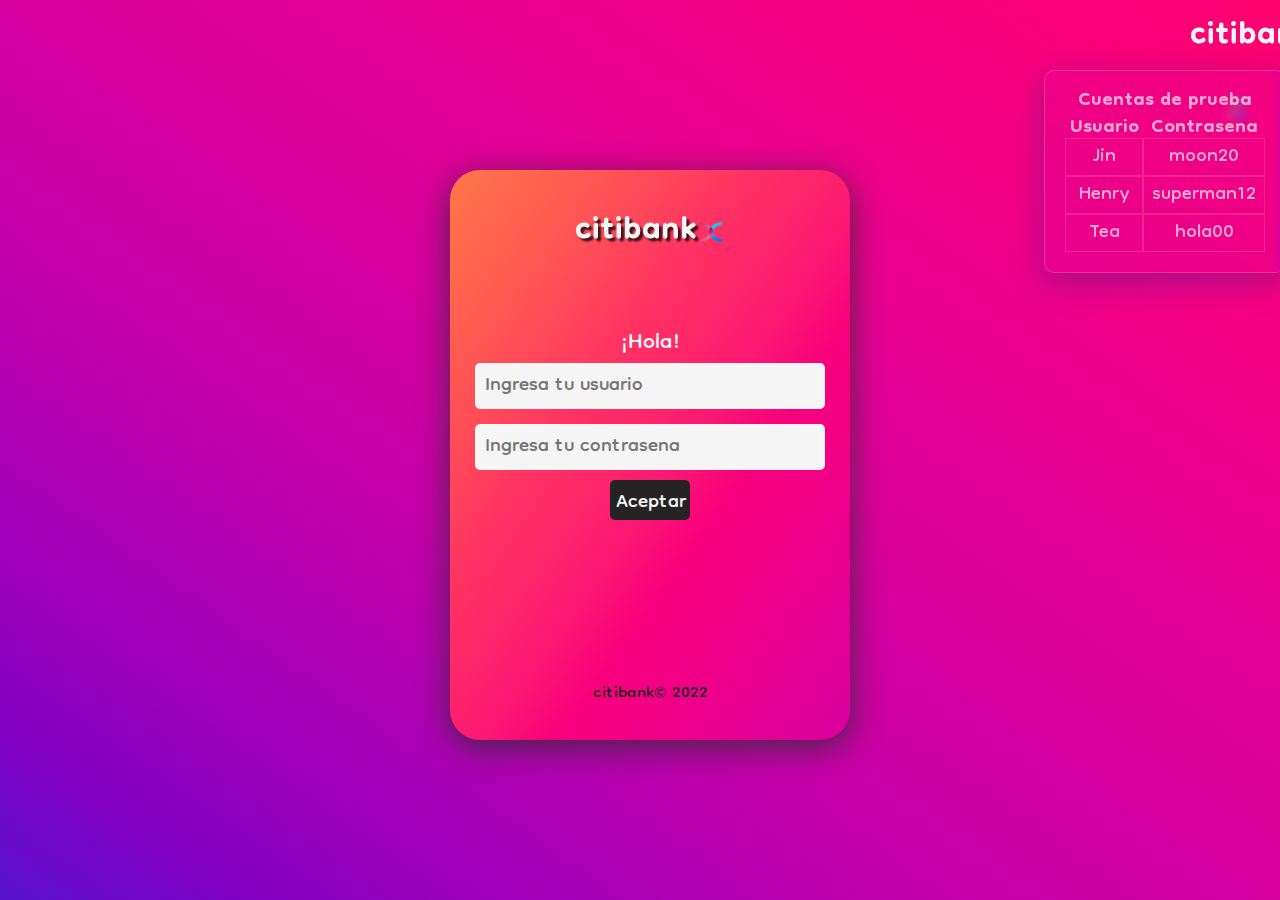
==== commit c8412668: "change title" ====
--- a/index.html
+++ b/index.html
@@ -20,7 +20,7 @@
             <h1>citibank<img id="img-first" src="./assets/loco.png" alt="" srcset=""></h1>
         </div>
         <div class="welcome-data">
-            <span>Hola de nuevo!</span>
+            <span>¡Hola!</span>
             <input placeholder="Ingresa tu usuario" type="text" id="user">
             <input placeholder="Ingresa tu contrasena" type="password" id="password">
             <button id="btn-access" onClick="Access();">Aceptar</button>
